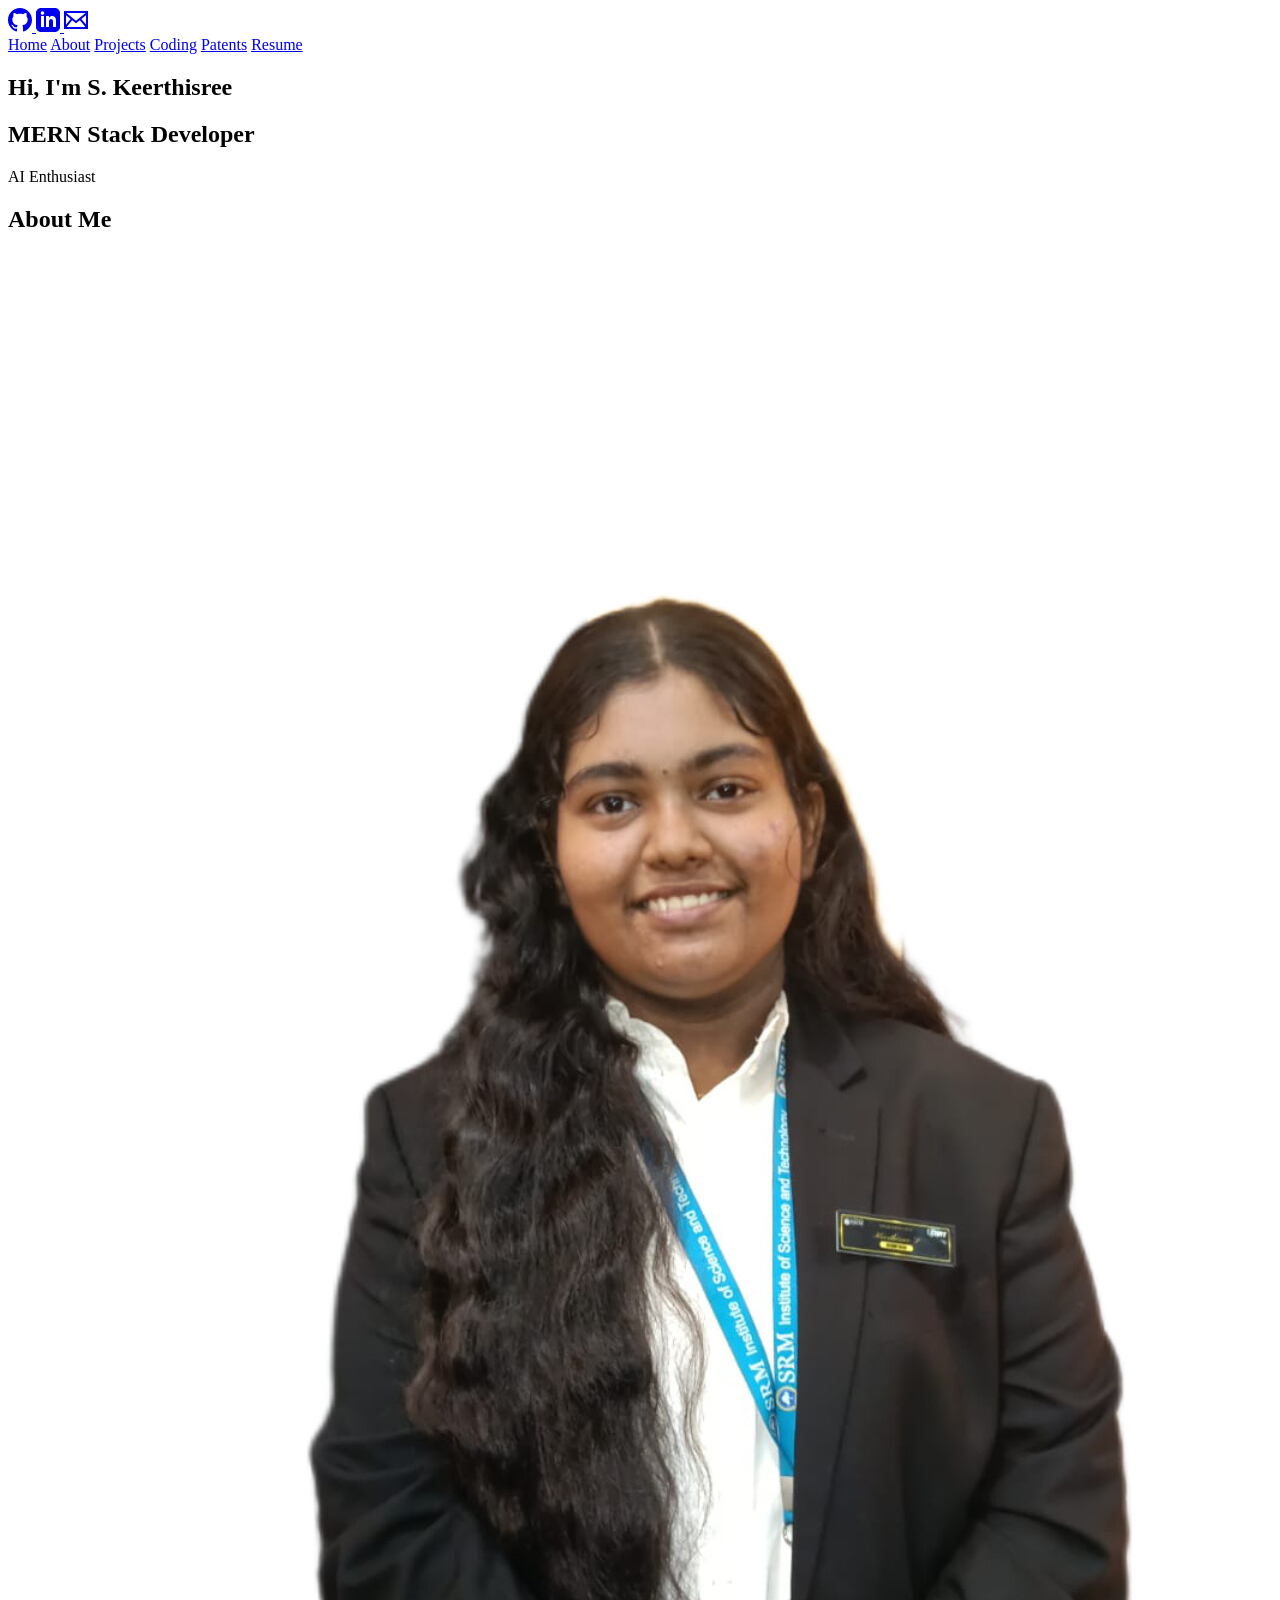
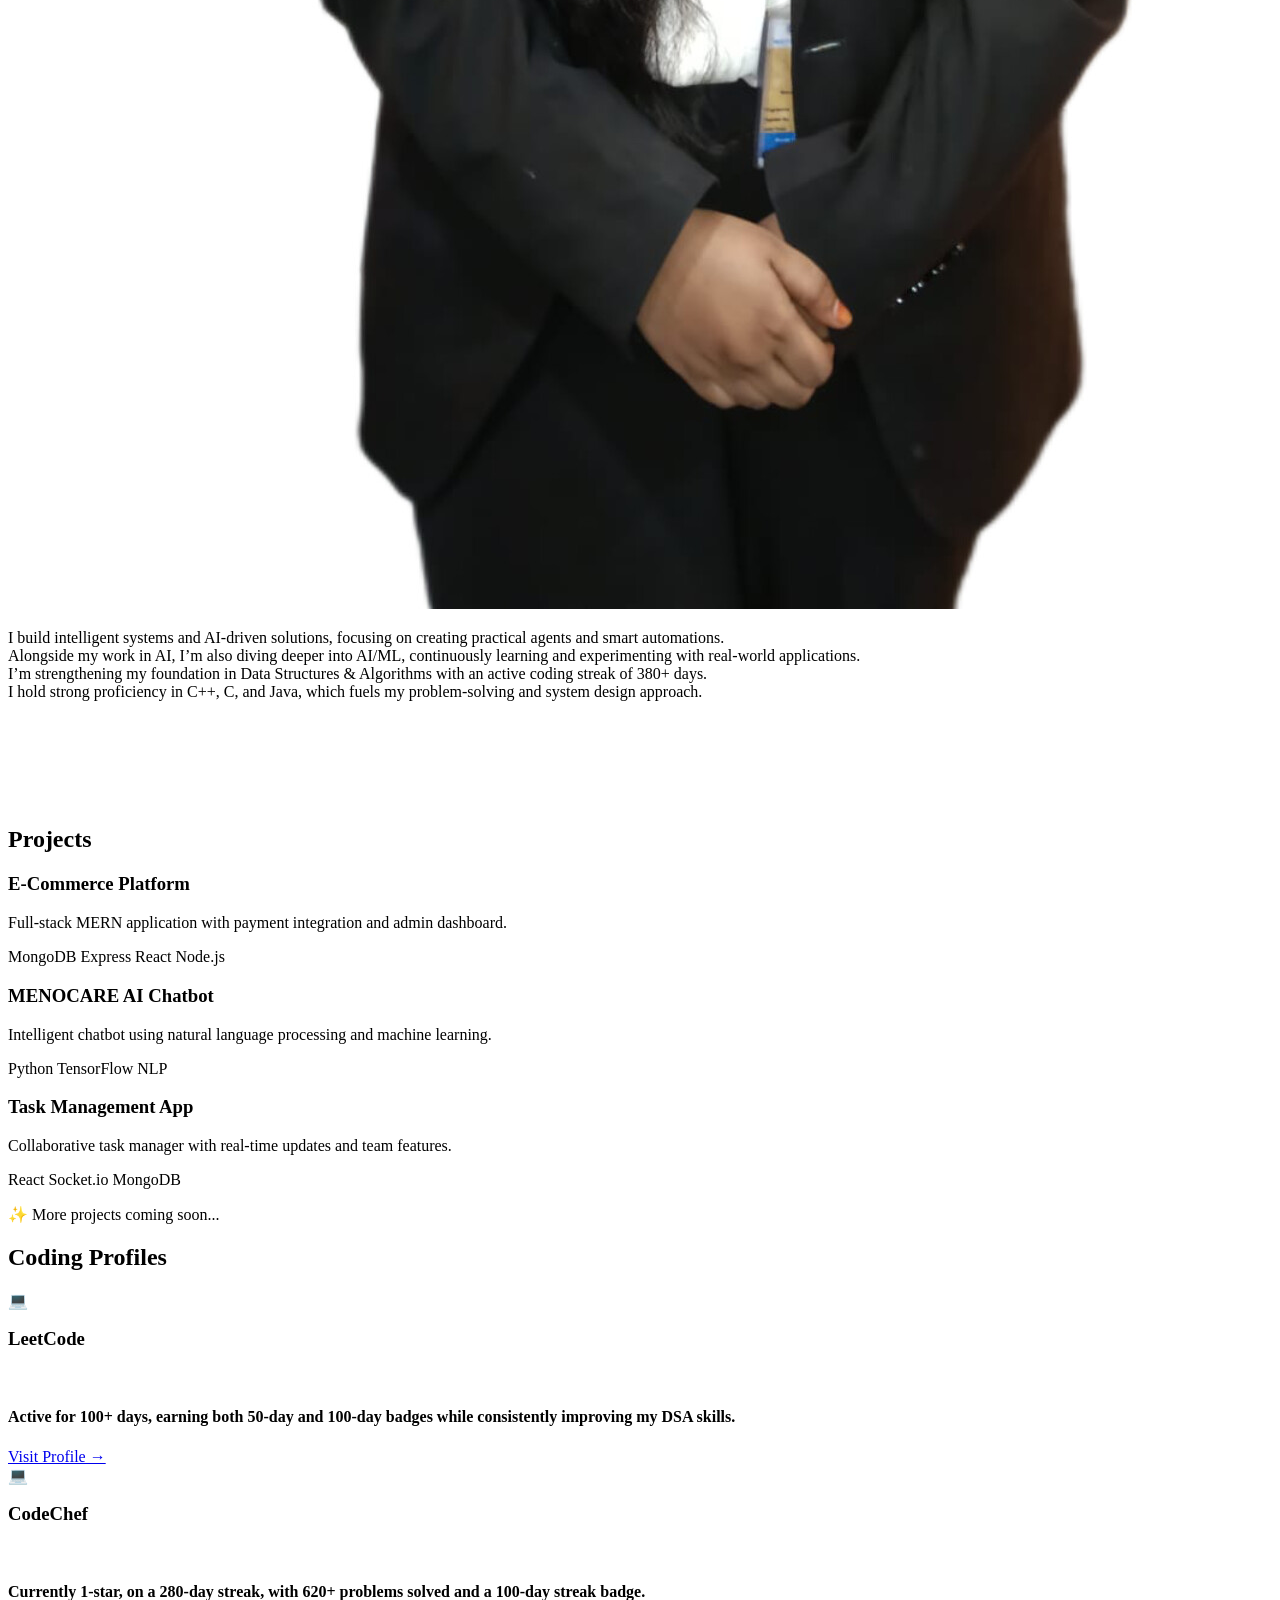
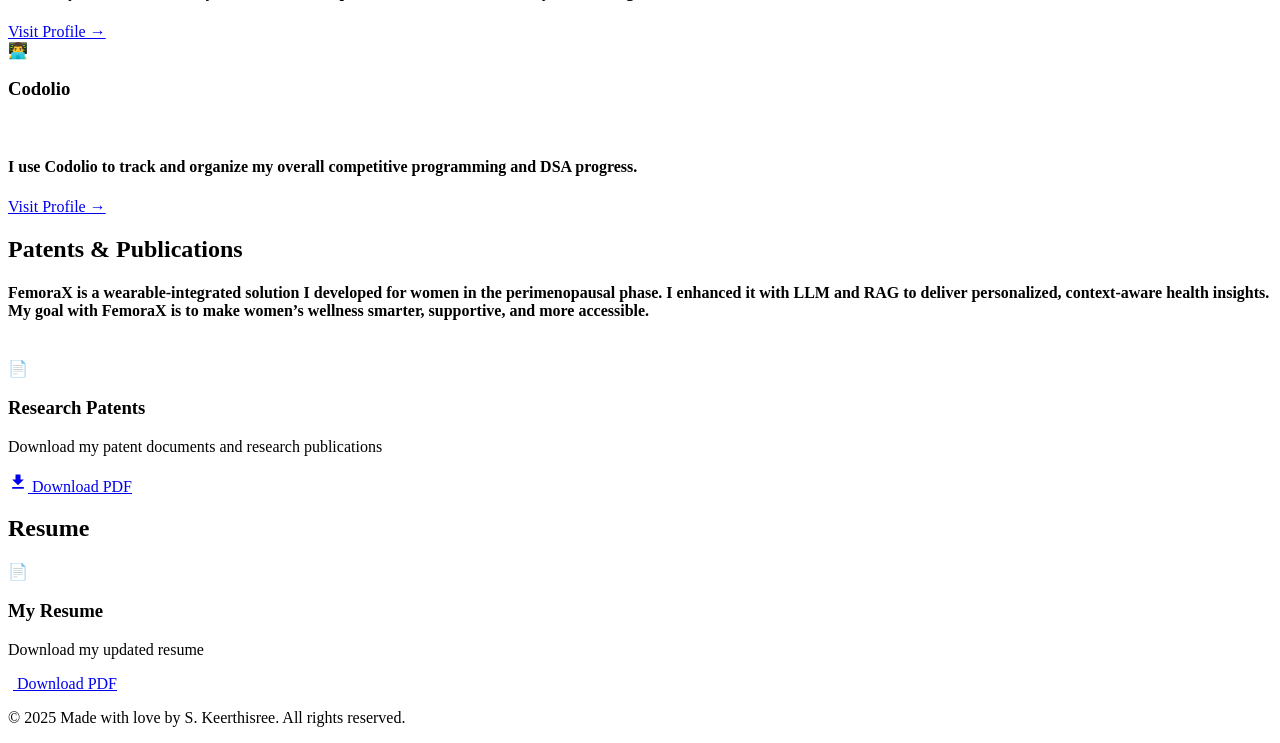
==== portfolio.html @ 500d9397 "Add files via upload" ====
<!DOCTYPE html>
<html lang="en">
<head>
    <meta charset="UTF-8">
    <meta name="viewport" content="width=device-width, initial-scale=1.0">
    <title>S. Keerthisree - Portfolio</title>
    <link rel="stylesheet" href="portfolio.css">
</head>
<body>
    <!-- Left Sidebar -->
    <aside class="sidebar">
        <div class="sidebar-content">
            <div class="social-links">
                <a href="https://github.com/K-dev01" target="_blank" class="social-icon" title="GitHub">
                    <svg width="24" height="24" viewBox="0 0 24 24" fill="currentColor">
                        <path d="M12 0c-6.626 0-12 5.373-12 12 0 5.302 3.438 9.8 8.207 11.387.599.111.793-.261.793-.577v-2.234c-3.338.726-4.033-1.416-4.033-1.416-.546-1.387-1.333-1.756-1.333-1.756-1.089-.745.083-.729.083-.729 1.205.084 1.839 1.237 1.839 1.237 1.07 1.834 2.807 1.304 3.492.997.107-.775.418-1.305.762-1.604-2.665-.305-5.467-1.334-5.467-5.931 0-1.311.469-2.381 1.236-3.221-.124-.303-.535-1.524.117-3.176 0 0 1.008-.322 3.301 1.23.957-.266 1.983-.399 3.003-.404 1.02.005 2.047.138 3.006.404 2.291-1.552 3.297-1.23 3.297-1.23.653 1.653.242 2.874.118 3.176.77.84 1.235 1.911 1.235 3.221 0 4.609-2.807 5.624-5.479 5.921.43.372.823 1.102.823 2.222v3.293c0 .319.192.694.801.576 4.765-1.589 8.199-6.086 8.199-11.386 0-6.627-5.373-12-12-12z"/>
                    </svg>
                </a>
                
                <a href="https://www.linkedin.com/in/s-a-keerthi-sree-30981132a?utm_source=share&utm_campaign=share_via&utm_content=profile&utm_medium=android_app" target="_blank" class="social-icon" title="LinkedIn">
                    <svg width="24" height="24" viewBox="0 0 24 24" fill="currentColor">
                        <path d="M19 0h-14c-2.761 0-5 2.239-5 5v14c0 2.761 2.239 5 5 5h14c2.762 0 5-2.239 5-5v-14c0-2.761-2.238-5-5-5zm-11 19h-3v-11h3v11zm-1.5-12.268c-.966 0-1.75-.79-1.75-1.764s.784-1.764 1.75-1.764 1.75.79 1.75 1.764-.783 1.764-1.75 1.764zm13.5 12.268h-3v-5.604c0-3.368-4-3.113-4 0v5.604h-3v-11h3v1.765c1.396-2.586 7-2.777 7 2.476v6.759z"/>
                    </svg>
                </a>
                
                <a href="/cdn-cgi/l/email-protection#acd5c3d9de82c9c1cdc5c0ecc9d4cdc1dcc0c982cfc3c1" class="social-icon" title="Email">
                    <svg width="24" height="24" viewBox="0 0 24 24" fill="currentColor">
                        <path d="M0 3v18h24v-18h-24zm6.623 7.929l-4.623 5.712v-9.458l4.623 3.746zm-4.141-5.929h19.035l-9.517 7.713-9.518-7.713zm5.694 7.188l3.824 3.099 3.83-3.104 5.612 6.817h-18.779l5.513-6.812zm9.208-1.264l4.616-3.741v9.348l-4.616-5.607z"/>
                    </svg>
                </a>
            </div>
            

            
            <nav class="nav-menu">
                <a href="#home" class="nav-link">Home</a>
                <a href="#about" class="nav-link">About</a>
                <a href="#projects" class="nav-link">Projects</a>
                <a href="#coding" class="nav-link">Coding</a>
                <a href="#patents" class="nav-link">Patents</a>
                <a href="#resume" class="nav-link">Resume</a>
            </nav>
        </div>
    </aside>

    <!-- Main Content -->
    <main class="main-content">
        <!-- Home Section -->
        <section id="home" class="section home-section">
            <div class="home-content">
                <h1 class="main-heading">Hi, I'm <span class="highlight">S. Keerthisree</span></h1>
                <h2 class="sub-heading">MERN Stack Developer</h2>
                <p class="animated-text">AI Enthusiast</p>
            </div>
        </section>

        
        <!-- About Section -->
        <section id="about" class="section about-section">
            <h2 class="section-title">About Me</h2><br><br>

             <div class="section-content about-grid">
                 <div class="about-photo">
                     <img src="profile.jpeg" alt="S. Keerthisree — Profile photo">
                 </div>
                 <div class="about-text">
                     <p>
                         I build intelligent systems and AI-driven solutions, focusing on creating practical agents and smart automations.<br>
                         Alongside my work in AI, I’m also diving deeper into AI/ML, continuously learning and experimenting with real-world applications.<br>
                         I’m strengthening my foundation in Data Structures & Algorithms with an active coding streak of 380+ days.<br>
                         I hold strong proficiency in C++, C, and Java, which fuels my problem-solving and system design approach.
                     </p>
                 </div>
             </div><br>

        <!-- Projects Section --><br><br>
        <br><br><section id="projects" class="section projects-section">
            <h2 class="section-title">Projects</h2>
            <div class="section-content">
                <div class="projects-grid">
                    <div class="project-card">
                        <h3 class="project-title">E-Commerce Platform</h3>
                        <p class="project-description">Full-stack MERN application with payment integration and admin dashboard.</p>
                        <div class="project-tags">
                            <span class="tag">MongoDB</span>
                            <span class="tag">Express</span>
                            <span class="tag">React</span>
                            <span class="tag">Node.js</span>
                        </div>
                    </div>
                    
                    <div class="project-card">
                        <h3 class="project-title">MENOCARE AI Chatbot</h3>
                        <p class="project-description">Intelligent chatbot using natural language processing and machine learning.</p>
                        <div class="project-tags">
                            <span class="tag">Python</span>
                            <span class="tag">TensorFlow</span>
                            <span class="tag">NLP</span>
                        </div>
                    </div>
                    
                    <div class="project-card">
                        <h3 class="project-title">Task Management App</h3>
                        <p class="project-description">Collaborative task manager with real-time updates and team features.</p>
                        <div class="project-tags">
                            <span class="tag">React</span>
                            <span class="tag">Socket.io</span>
                            <span class="tag">MongoDB</span>
                        </div>
                    </div>
                </div>
                <p class="coming-soon">✨ More projects coming soon...</p>
            </div>
        </section>

        <!-- Coding Profiles Section -->
        <section id="coding" class="section coding-section">
            <h2 class="section-title">Coding Profiles</h2>
            <div class="section-content">
                <div class="coding-grid">
                    <div class="coding-card">
                        <div class="card-front">
                            <div class="platform-icon">💻</div>
                            <h3 class="platform-name">LeetCode</h3>
                            <br><h4>Active for 100+ days, earning both 50-day and 100-day badges while consistently improving my DSA skills.</h4>
                        </div>
                        <div class="card-back">
                            <a href="https://leetcode.com/u/K_0001/" target="_blank" class="profile-link">
                                Visit Profile →
                            </a>
                        </div>
                    </div>
                    
                    <div class="coding-card">
                        <div class="card-front">
                            <div class="platform-icon">💻</div>
                            <h3 class="platform-name">CodeChef</h3>
                            <br><h4>Currently 1-star, on a 280-day streak, with 620+ problems solved and a 100-day streak badge.</h4>
                        </div>
                        <div class="card-back">
                            <a href="https://www.codechef.com/users/keerthisrees" target="_blank" class="profile-link">
                                Visit Profile →
                            </a>
                        </div>
                    </div>
                    
                    <div class="coding-card">
                        <div class="card-front">
                            <div class="platform-icon">👨‍💻</div>
                            <h3 class="platform-name">Codolio</h3>
                            <br><h4>I use Codolio to track and organize my overall competitive programming and DSA progress.</h4>
                        </div>
                        <div class="card-back">
                            <a href="https://codolio.com/profile/keerthi_sri" target="_blank" class="profile-link">
                                Visit Profile →
                            </a>
                        </div>
                    </div>
                </div>
            </div>
        </section>

        <!-- Patents Section -->
        <section id="patents" class="section patents-section">
            <h2 class="section-title">Patents & Publications</h2>
            <h4>FemoraX is a wearable-integrated solution I developed for women in the perimenopausal phase.
I enhanced it with LLM and RAG to deliver personalized, context-aware health insights.
My goal with FemoraX is to make women’s wellness smarter, supportive, and more accessible.</h4><br>
            <div class="section-content">
                <div class="patents-container">
                    <div class="patent-card">
                        <div class="patent-icon">📄</div>
                        <h3>Research Patents</h3>
                        <p>Download my patent documents and research publications</p>
                        <a href="Mythili_FemoraX_PatentPublication (1).pdf" download class="download-btn">
                            <svg width="20" height="20" viewBox="0 0 24 24" fill="currentColor">
                                <path d="M19 9h-4V3H9v6H5l7 7 7-7zM5 18v2h14v-2H5z"/>
                            </svg>
                            Download PDF
                        </a>
                    
            </div>
        </section>

        <!-- Certificates Section -->
        <section id="resume" class="section resume-section">
            <h2 class="section-title">Resume</h2>
            <div class="section-content">
                <div class="resume-container">
                    <div class="resume-card">
                        <div class="resume-icon">📄</div>
                        <h3>My Resume</h3>
                        <p>Download my updated resume</p>
                        <a href="Keerthisree S -Resume (4).pdf"download-btn">
                            <svg width="5" height="5" viewBox="0 0 6 6" fill="white">
                                <path d="M19 9h-4V3H9v6H5l7 7 7-7zM5 18v2h14v-2H5z"/>
                            </svg>
                            Download PDF
                        </a>
                    </div>
                    
                </div>
            </div>
        </section>

        <!-- Footer -->
        <footer class="footer">
            <p>&copy; 2025 Made with love by S. Keerthisree. All rights reserved.</p>
        </footer>
    </main>

    <script data-cfasync="false" src="/cdn-cgi/scripts/5c5dd728/cloudflare-static/email-decode.min.js"></script><script src="script.js"></script>
</body>
</html>
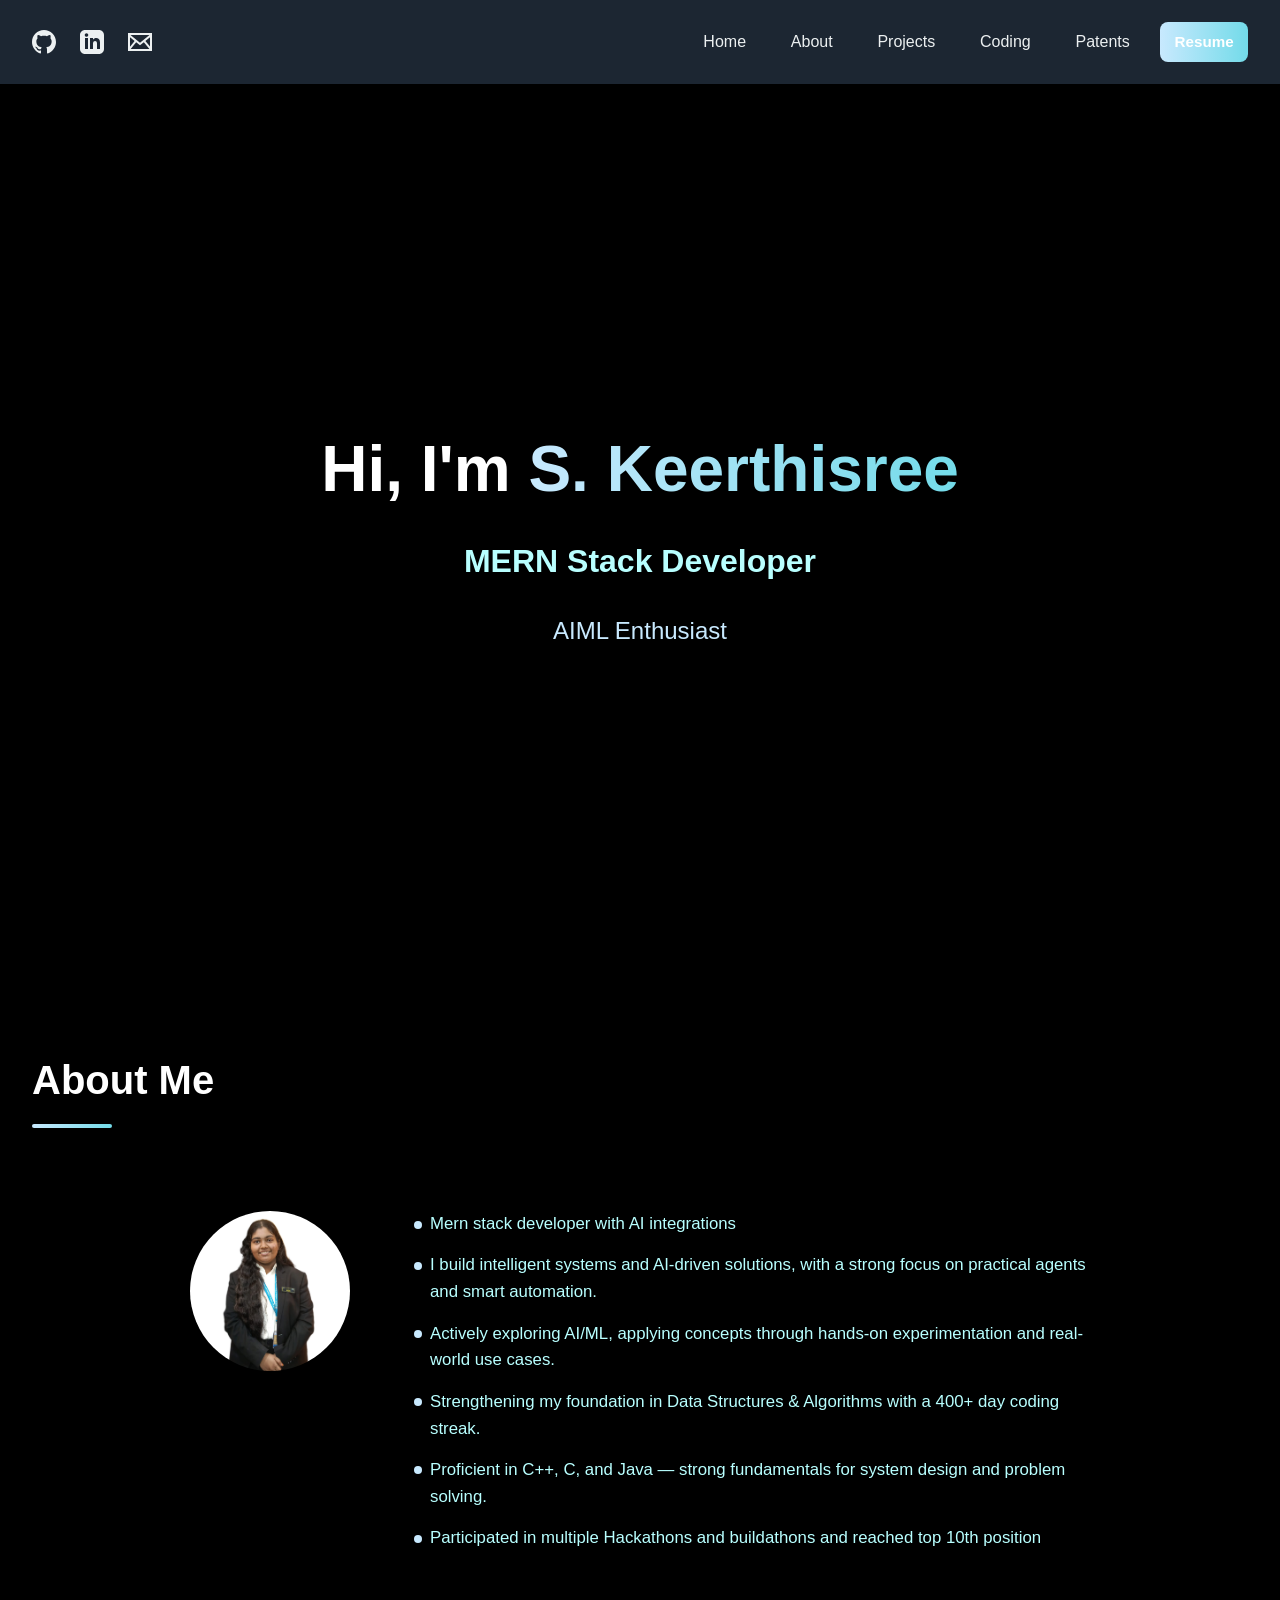
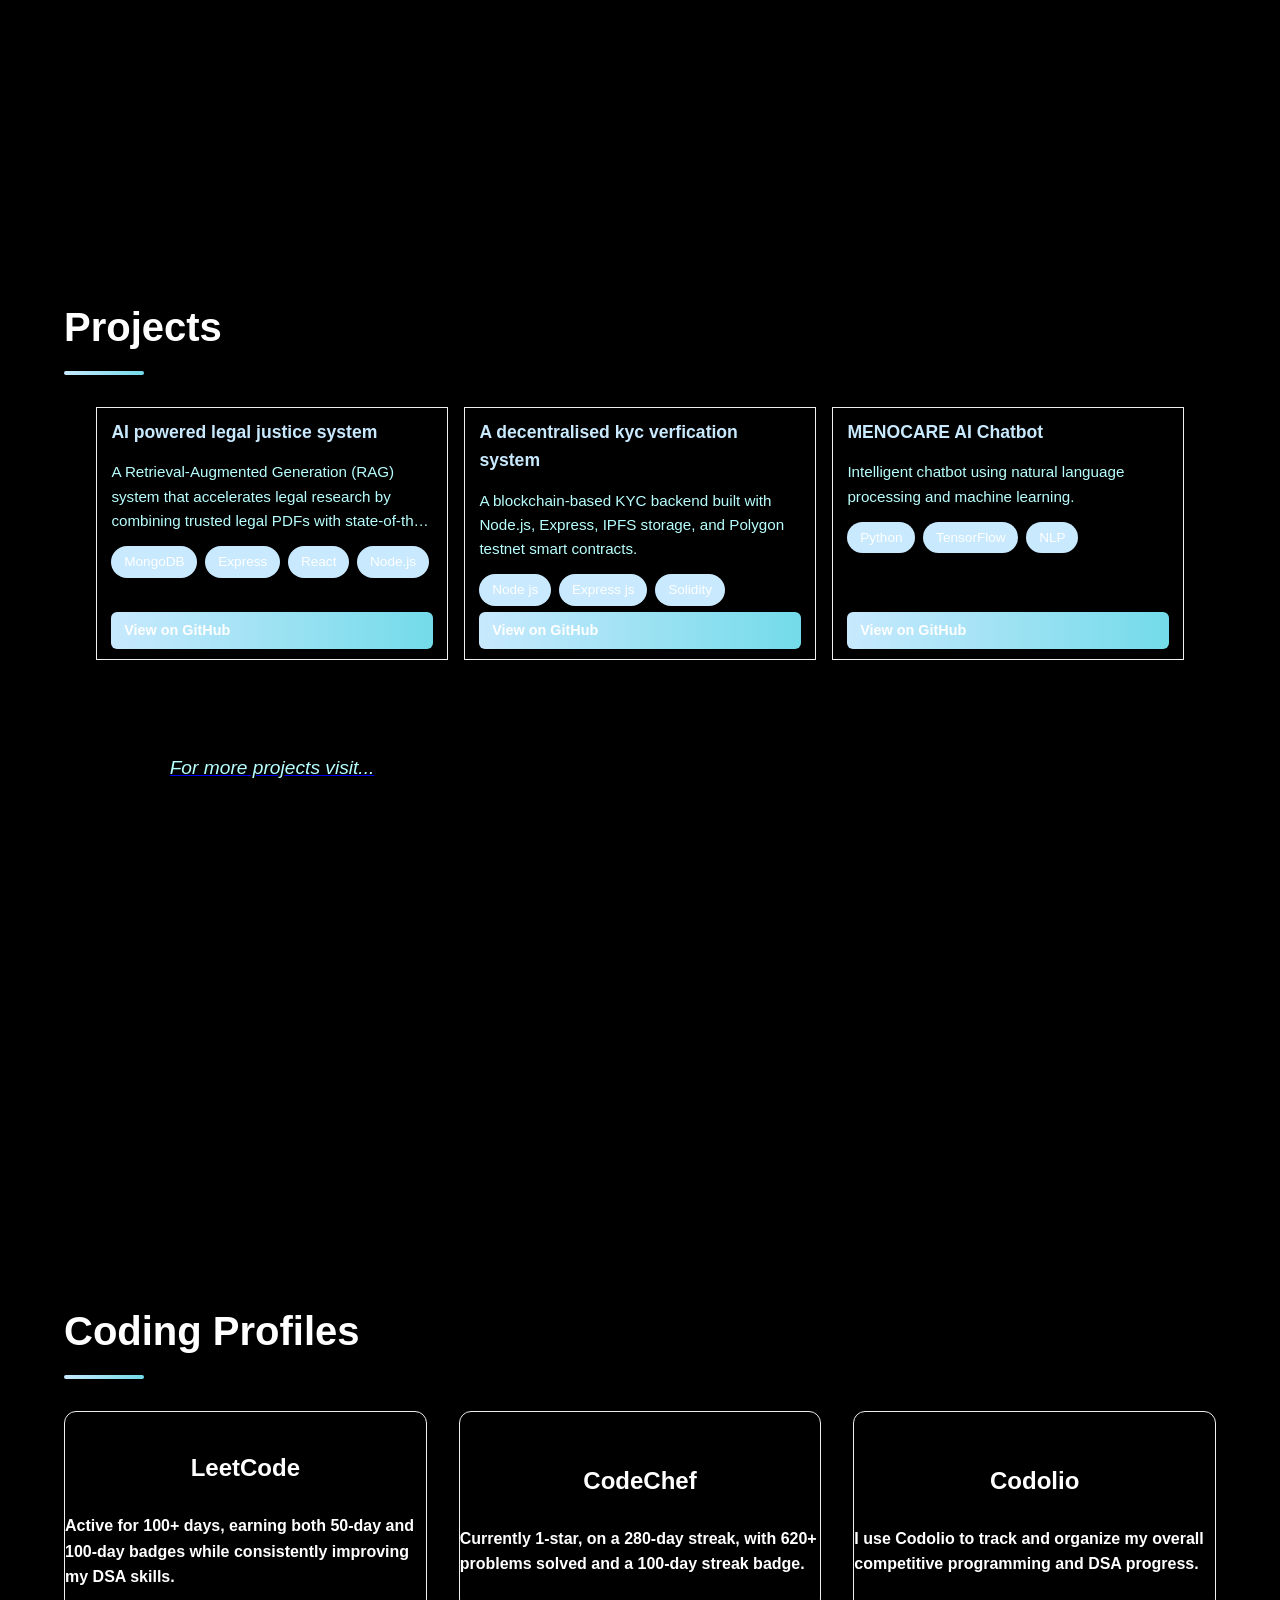
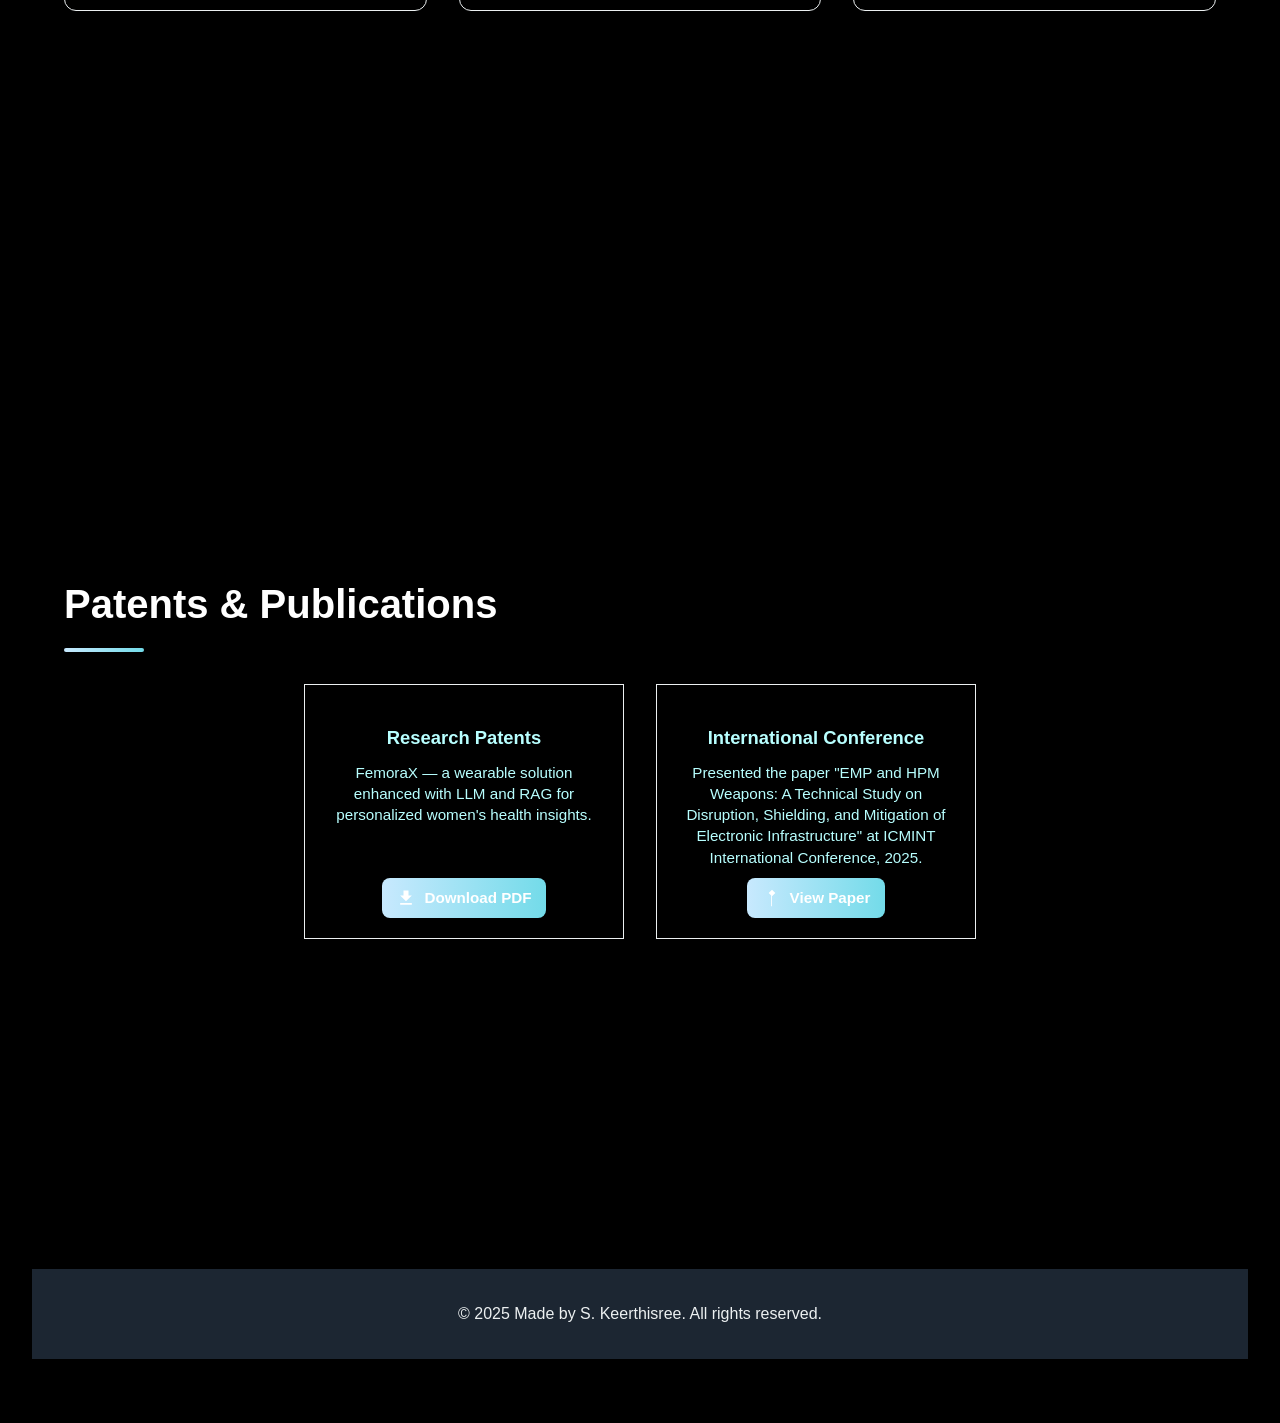
==== commit 5f7de9d6: "Redesigned the layouts" ====
--- a/portfolio.html
+++ b/portfolio.html
@@ -3,7 +3,7 @@
 <head>
     <meta charset="UTF-8">
     <meta name="viewport" content="width=device-width, initial-scale=1.0">
-    <title>S. Keerthisree - Portfolio</title>
+    <title>S.Keerthisree - Portfolio</title>
     <link rel="stylesheet" href="portfolio.css">
 </head>
 <body>
@@ -23,14 +23,12 @@
                     </svg>
                 </a>
                 
-                <a href="/cdn-cgi/l/email-protection#acd5c3d9de82c9c1cdc5c0ecc9d4cdc1dcc0c982cfc3c1" class="social-icon" title="Email">
+                <a href="mailto:srikeerthi0001@gmail.com" class="social-icon" title="Email">
                     <svg width="24" height="24" viewBox="0 0 24 24" fill="currentColor">
                         <path d="M0 3v18h24v-18h-24zm6.623 7.929l-4.623 5.712v-9.458l4.623 3.746zm-4.141-5.929h19.035l-9.517 7.713-9.518-7.713zm5.694 7.188l3.824 3.099 3.83-3.104 5.612 6.817h-18.779l5.513-6.812zm9.208-1.264l4.616-3.741v9.348l-4.616-5.607z"/>
                     </svg>
                 </a>
             </div>
-            
-
             
             <nav class="nav-menu">
                 <a href="#home" class="nav-link">Home</a>
@@ -38,7 +36,10 @@
                 <a href="#projects" class="nav-link">Projects</a>
                 <a href="#coding" class="nav-link">Coding</a>
                 <a href="#patents" class="nav-link">Patents</a>
-                <a href="#resume" class="nav-link">Resume</a>
+               
+                <a href="Keerthisree_S (3).pdf" download class="download-btn">
+    Resume
+</a>
             </nav>
         </div>
     </aside>
@@ -50,11 +51,10 @@
             <div class="home-content">
                 <h1 class="main-heading">Hi, I'm <span class="highlight">S. Keerthisree</span></h1>
                 <h2 class="sub-heading">MERN Stack Developer</h2>
-                <p class="animated-text">AI Enthusiast</p>
-            </div>
-        </section>
-
-        
+                <p class="animated-text">AIML Enthusiast</p>
+            </div>
+        </section>
+
         <!-- About Section -->
         <section id="about" class="section about-section">
             <h2 class="section-title">About Me</h2><br><br>
@@ -64,31 +64,47 @@
                      <img src="profile.jpeg" alt="S. Keerthisree — Profile photo">
                  </div>
                  <div class="about-text">
-                     <p>
-                         I build intelligent systems and AI-driven solutions, focusing on creating practical agents and smart automations.<br>
-                         Alongside my work in AI, I’m also diving deeper into AI/ML, continuously learning and experimenting with real-world applications.<br>
-                         I’m strengthening my foundation in Data Structures & Algorithms with an active coding streak of 380+ days.<br>
-                         I hold strong proficiency in C++, C, and Java, which fuels my problem-solving and system design approach.
-                     </p>
+                     <ul class="about-list">
+                         <li class="about-item">Mern stack developer with AI integrations</li>
+                         <li class="about-item">I build intelligent systems and AI-driven solutions, with a strong focus on practical agents and smart automation.</li>
+                         <li class="about-item">Actively exploring AI/ML, applying concepts through hands-on experimentation and real-world use cases.</li>
+                         <li class="about-item">Strengthening my foundation in Data Structures & Algorithms with a 400+ day coding streak.</li>
+                         <li class="about-item">Proficient in C++, C, and Java — strong fundamentals for system design and problem solving.</li>
+                          <li class="about-item">Participated in multiple Hackathons and buildathons and reached top 10th position</li>
+                     
+                     </ul>
                  </div>
              </div><br>
 
-        <!-- Projects Section --><br><br>
+        <!-- Projects Section --><br><br><br>
         <br><br><section id="projects" class="section projects-section">
             <h2 class="section-title">Projects</h2>
             <div class="section-content">
                 <div class="projects-grid">
                     <div class="project-card">
-                        <h3 class="project-title">E-Commerce Platform</h3>
-                        <p class="project-description">Full-stack MERN application with payment integration and admin dashboard.</p>
+                        <h3 class="project-title">AI powered legal justice system</h3>
+                        <p class="project-description">A Retrieval-Augmented Generation (RAG) system that accelerates legal research by combining trusted legal PDFs with state-of-the-art language models. Delivers comprehensive, source-backed answers in seconds with confidence scores and caching</p>
                         <div class="project-tags">
                             <span class="tag">MongoDB</span>
                             <span class="tag">Express</span>
                             <span class="tag">React</span>
                             <span class="tag">Node.js</span>
                         </div>
-                    </div>
-                    
+                        <a href="https://github.com/Sanjaykrishnaob/AI-Powered-Justice-System" target="_blank" class="repo-btn">View on GitHub</a>
+                    </div>
+                    
+                
+                    <div class="project-card">
+                        <h3 class="project-title">A decentralised kyc verfication system</h3>
+                        <p class="project-description">A blockchain-based KYC backend built with Node.js, Express, IPFS storage, and Polygon testnet smart contracts.</p>
+                        <div class="project-tags">
+                            <span class="tag">Node js</span>
+                            <span class="tag">Express js</span>
+                            <span class="tag">Solidity</span>
+                        </div>
+                        <a href="https://github.com/K-dev01/A-decentralized-kyc-verification-system" target="_blank" class="repo-btn">View on GitHub</a>
+                    </div>
+
                     <div class="project-card">
                         <h3 class="project-title">MENOCARE AI Chatbot</h3>
                         <p class="project-description">Intelligent chatbot using natural language processing and machine learning.</p>
@@ -97,9 +113,11 @@
                             <span class="tag">TensorFlow</span>
                             <span class="tag">NLP</span>
                         </div>
-                    </div>
-                    
-                    <div class="project-card">
+                        <a href="#" target="_blank" class="repo-btn">View on GitHub</a>
+                    </div> 
+
+                    
+                    <!--<div class="project-card">
                         <h3 class="project-title">Task Management App</h3>
                         <p class="project-description">Collaborative task manager with real-time updates and team features.</p>
                         <div class="project-tags">
@@ -107,9 +125,32 @@
                             <span class="tag">Socket.io</span>
                             <span class="tag">MongoDB</span>
                         </div>
-                    </div>
-                </div>
-                <p class="coming-soon">✨ More projects coming soon...</p>
+                        <a href="#" target="_blank" class="repo-btn">View on GitHub</a>
+                    </div>
+
+                    <div class="project-card">
+                        <h3 class="project-title">Note Sharing Platform</h3>
+                        <p class="project-description">Simple collaborative notes app with sharing and version history.</p>
+                        <div class="project-tags">
+                            <span class="tag">React</span>
+                            <span class="tag">Firebase</span>
+                        </div>
+                        <a href="#" target="_blank" class="repo-btn">View on GitHub</a>
+                    </div>
+
+                    <div class="project-card">
+                        <h3 class="project-title">Portfolio Builder</h3>
+                        <p class="project-description">A customizable portfolio generator built with React and Markdown support.</p>
+                        <div class="project-tags">
+                            <span class="tag">React</span>
+                            <span class="tag">MDX</span>
+                        </div>
+                        <a href="#" target="_blank" class="repo-btn">View on GitHub</a>
+                    </div>
+                </div> -->
+                <a href="#">
+                <br><br><br><p class="coming-soon">For more projects visit...</p>
+                </a>
             </div>
         </section>
 
@@ -120,7 +161,7 @@
                 <div class="coding-grid">
                     <div class="coding-card">
                         <div class="card-front">
-                            <div class="platform-icon">💻</div>
+                            <div class="platform-icon"></div>
                             <h3 class="platform-name">LeetCode</h3>
                             <br><h4>Active for 100+ days, earning both 50-day and 100-day badges while consistently improving my DSA skills.</h4>
                         </div>
@@ -133,7 +174,7 @@
                     
                     <div class="coding-card">
                         <div class="card-front">
-                            <div class="platform-icon">💻</div>
+                            <div class="platform-icon"></div>
                             <h3 class="platform-name">CodeChef</h3>
                             <br><h4>Currently 1-star, on a 280-day streak, with 620+ problems solved and a 100-day streak badge.</h4>
                         </div>
@@ -146,7 +187,7 @@
                     
                     <div class="coding-card">
                         <div class="card-front">
-                            <div class="platform-icon">👨‍💻</div>
+                            <div class="platform-icon"></div>
                             <h3 class="platform-name">Codolio</h3>
                             <br><h4>I use Codolio to track and organize my overall competitive programming and DSA progress.</h4>
                         </div>
@@ -163,52 +204,44 @@
         <!-- Patents Section -->
         <section id="patents" class="section patents-section">
             <h2 class="section-title">Patents & Publications</h2>
-            <h4>FemoraX is a wearable-integrated solution I developed for women in the perimenopausal phase.
-I enhanced it with LLM and RAG to deliver personalized, context-aware health insights.
-My goal with FemoraX is to make women’s wellness smarter, supportive, and more accessible.</h4><br>
+    
             <div class="section-content">
                 <div class="patents-container">
                     <div class="patent-card">
-                        <div class="patent-icon">📄</div>
+                        <div class="patent-icon"></div>
                         <h3>Research Patents</h3>
-                        <p>Download my patent documents and research publications</p>
+                        <p class="card-desc">FemoraX — a wearable solution enhanced with LLM and RAG for personalized women's health insights.</p>
                         <a href="Mythili_FemoraX_PatentPublication (1).pdf" download class="download-btn">
                             <svg width="20" height="20" viewBox="0 0 24 24" fill="currentColor">
                                 <path d="M19 9h-4V3H9v6H5l7 7 7-7zM5 18v2h14v-2H5z"/>
                             </svg>
                             Download PDF
                         </a>
-                    
-            </div>
-        </section>
-
-        <!-- Certificates Section -->
-        <section id="resume" class="section resume-section">
-            <h2 class="section-title">Resume</h2>
-            <div class="section-content">
-                <div class="resume-container">
-                    <div class="resume-card">
-                        <div class="resume-icon">📄</div>
-                        <h3>My Resume</h3>
-                        <p>Download my updated resume</p>
-                        <a href="Keerthisree S -Resume (4).pdf"download-btn">
-                            <svg width="5" height="5" viewBox="0 0 6 6" fill="white">
-                                <path d="M19 9h-4V3H9v6H5l7 7 7-7zM5 18v2h14v-2H5z"/>
+                    </div>
+
+                    <div class="patent-card conference-card">
+                        <div class="patent-icon"></div>
+                        <h3>International Conference</h3>
+                        <p class="card-desc">Presented the paper "EMP and HPM Weapons: A Technical Study on Disruption, Shielding, and Mitigation of Electronic Infrastructure" at ICMINT International Conference, 2025.</p>
+                        <a href="Directed Energy Weapons Research - Copy copy (1).docx" target="_blank" class="download-btn">
+                            <svg width="20" height="20" viewBox="0 0 24 24" fill="currentColor">
+                                <path d="M12 2l4 4-4 4-4-4 4-4zm0 7v13h-1v-13h1z"/>
                             </svg>
-                            Download PDF
+                            View Paper 
                         </a>
                     </div>
-                    
                 </div>
             </div>
         </section>
 
+
+    
         <!-- Footer -->
         <footer class="footer">
-            <p>&copy; 2025 Made with love by S. Keerthisree. All rights reserved.</p>
+            <p>&copy; 2025 Made by S. Keerthisree. All rights reserved.</p>
         </footer>
     </main>
 
-    <script data-cfasync="false" src="/cdn-cgi/scripts/5c5dd728/cloudflare-static/email-decode.min.js"></script><script src="script.js"></script>
+    <script data-cfasync="false" src="/cdn-cgi/scripts/5c5dd728/cloudflare-static/email-decode.min.js"></script><script src="portfolio.js"></script>
 </body>
 </html>
--- a/portfolio.css
+++ b/portfolio.css
@@ -0,0 +1,734 @@
+:root {
+    --bg-primary: rgb(0, 0, 0);
+    --bg-secondary: #0000003a;
+    --bg-card:#1a181800;
+    --text-primary: #ffffff;
+    --text-secondary: #b8ffff;
+    --accent-primary: #c8e9fe;
+    --accent-secondary: #73dbe9;
+    --border-color: #ecf0f1;
+    --shadow-light: rgba(0, 0, 0, 0.1);
+    --shadow-medium: rgba(0, 0, 0, 0.15);
+    --sidebar-bg: #1c2632;
+    --sidebar-text: #ecf0f1;
+    --sidebar-hover: #37485a;
+    --transition: all 0.3s ease;
+}
+
+.dark-mode {
+    --bg-primary: #1a1a2e;
+    --bg-secondary: #16213e;
+    --bg-card: #0f3460;
+    --text-primary: #eaeaea;
+    --text-secondary: #b0b0b0;
+    --accent-primary: #00d4ff;
+    --accent-secondary: #00ff88;
+    --border-color: #2d4059;
+    --shadow-light: rgba(0, 0, 0, 0.3);
+    --shadow-medium: rgba(0, 0, 0, 0.5);
+    --sidebar-bg: #0f1419;
+    --sidebar-text: #eaeaea;
+    --sidebar-hover: #1a1f2e;
+}
+
+/* Reset & Base Styles */
+* {
+    margin: 0;
+    padding: 0;
+    box-sizing: border-box;
+}
+
+body {
+    font-family: 'Segoe UI', Tahoma, Geneva, Verdana, sans-serif;
+    background-color: var(--bg-primary);
+    color: var(--text-primary);
+    line-height: 1.6;
+    transition: var(--transition);
+    overflow-x: hidden;
+}
+
+html {
+    scroll-behavior: smooth;
+}
+
+/* Sidebar Styles (converted to top navigation bar) */
+.sidebar {
+    /* height variable used to offset main content */
+    --nav-height: 84px;
+    position: fixed;
+    left: 0;
+    top: 0;
+    right: 0;
+    height: var(--nav-height);
+    width: 100%;
+    background: var(--sidebar-bg);
+    padding: 1rem 2rem;
+    display: flex;
+    flex-direction: row;
+    align-items: center;
+    justify-content: space-between;
+    box-shadow: 0 2px 10px var(--shadow-light);
+    z-index: 1000;
+    transition: var(--transition);
+}
+
+.sidebar-content {
+    display: flex;
+    flex-direction: row;
+    align-items: center;
+    gap: 1.5rem;
+    width: 100%;
+    justify-content: space-between;
+}
+
+.social-links {
+    display: flex;
+    gap: 1.5rem;
+    justify-content: center;
+}
+
+.social-icon {
+    color: var(--sidebar-text);
+    transition: var(--transition);
+    display: flex;
+    align-items: center;
+    justify-content: center;
+}
+
+.social-icon:hover {
+    color: var(--accent-primary);
+    transform: translateY(-3px);
+}
+
+.nav-menu {
+    display: flex;
+    flex-direction: row;
+    gap: 1rem;
+    align-items: center;
+    width: auto;
+    margin-top: 0;
+}
+
+.nav-link {
+    color: var(--sidebar-text);
+    text-decoration: none;
+    padding: 0.5rem 0.9rem;
+    border-radius: 8px;
+    transition: var(--transition);
+    text-align: center;
+    font-weight: 500;
+    display: inline-block;
+}
+
+.nav-link:hover {
+    background: var(--sidebar-hover);
+    color: var(--accent-primary);
+    transform: translateY(-3px);
+}
+
+/* Main Content */
+.main-content {
+    margin-left: 0;
+    padding-top: var(--nav-height, 84px);
+    scroll-padding-top: var(--nav-height, 84px);
+    min-height: 100vh;
+    transition: var(--transition);
+}
+
+.section {
+    min-height: 100vh;
+    padding: 4rem 2rem;
+    display: flex;
+    flex-direction: column;
+    justify-content: center;
+}
+
+.section-title {
+    font-size: 2.5rem;
+    margin-bottom: 2rem;
+    color: var(--text-primary);
+    position: relative;
+    padding-bottom: 1rem;
+}
+
+.section-title::after {
+    content: '';
+    position: absolute;
+    bottom: 0;
+    left: 0;
+    width: 80px;
+    height: 4px;
+    background: linear-gradient(to right, var(--accent-primary), var(--accent-secondary));
+    border-radius: 2px;
+}
+
+.section-content {
+    max-width: 1200px;
+    width: 100%;
+    margin: 0 auto;
+}
+
+/* Home Section */
+.home-section {
+    background: linear-gradient(135deg, var(--bg-primary) 0%, var(--bg-secondary) 100%);
+    align-items: center;
+    justify-content: center;
+}
+
+.home-content {
+    text-align: center;
+}
+
+.main-heading {
+    font-size: 4rem;
+    margin-bottom: 1rem;
+    color: var(--text-primary);
+}
+
+.highlight {
+    background: linear-gradient(to right, var(--accent-primary), var(--accent-secondary));
+    -webkit-background-clip: text;
+    -webkit-text-fill-color: transparent;
+    background-clip: text;
+}
+
+.sub-heading {
+    font-size: 2rem;
+    color: var(--text-secondary);
+    margin-bottom: 1.5rem;
+}
+
+.animated-text {
+    font-size: 1.5rem;
+    color: var(--accent-primary);
+    animation: pulse 2s ease-in-out infinite;
+}
+
+@keyframes pulse {
+    0%, 100% {
+        opacity: 1;
+        transform: scale(1);
+    }
+    50% {
+        opacity: 0.7;
+        transform: scale(1.05);
+    }
+}
+
+/* About Section */
+.about-section {
+    background: var(--bg-secondary);
+}
+
+.about-text {
+    font-size: 1.3rem;
+    line-height: 2;
+    color: var(--text-secondary);
+    max-width: 800px;
+}
+
+/* About section: photo + text layout */
+.about-grid {
+    display: flex;
+    gap: 2rem;
+    align-items: flex-start;
+    max-width: 900px;
+    margin: 0 auto;
+}
+
+.about-photo {
+    width: 160px;
+    height: 160px;
+    flex: 0 0 160px;
+    overflow: hidden;
+    border-radius: 50%; /* circular */
+    box-shadow: 0 6px 22px rgba(0, 0, 0, 0.35);
+    background: var(--bg-card);
+    margin-right: 2rem;
+    display: block;
+}
+
+.about-photo img {
+    width: 100%;
+    height: 100%;
+    object-fit: cover; /* better crop for circular image */
+    display: block;
+}
+
+.about-text {
+    flex: 1;
+}
+
+.about-list {
+    list-style: none;
+    padding: 0;
+    margin: 0;
+    display: flex;
+    flex-direction: column;
+    gap: 0.9rem;
+}
+
+.about-item {
+    opacity: 0;
+    transform: translateY(10px);
+    color: var(--text-secondary);
+    font-size: 1.05rem;
+    line-height: 1.6;
+    padding-left: 1rem;
+    position: relative;
+}
+
+.about-item::before {
+    content: '';
+    width: 8px;
+    height: 8px;
+    border-radius: 50%;
+    background: var(--accent-primary);
+    position: absolute;
+    left: 0;
+    top: 0.6rem;
+}
+
+/* reveal animation triggered by JS (adds .in-view to .about-list) */
+.about-list.in-view .about-item {
+    animation: fadeUp 0.6s ease forwards;
+}
+
+.about-list.in-view .about-item:nth-child(1) { animation-delay: 0.05s; }
+.about-list.in-view .about-item:nth-child(2) { animation-delay: 0.18s; }
+.about-list.in-view .about-item:nth-child(3) { animation-delay: 0.32s; }
+.about-list.in-view .about-item:nth-child(4) { animation-delay: 0.46s; }
+.about-list.in-view .about-item:nth-child(5) { animation-delay: 0.60s; }
+.about-list.in-view .about-item:nth-child(6) { animation-delay: 0.75s; }
+
+@keyframes fadeUp {
+    to {
+        opacity: 1;
+        transform: translateY(0);
+    }
+}
+
+@media (prefers-reduced-motion: reduce) {
+    .about-item { transition: none; animation: none; opacity: 1; transform: none; }
+}
+
+@media (max-width: 680px) {
+    .about-grid {
+        flex-direction: column;
+        text-align: center;
+        gap: 1rem;
+    }
+    .about-photo {
+        width: 100px;
+        height: 100px;
+        flex: 0 0 100px;
+        margin-right: 0;
+        margin-bottom: 0.75rem;
+    }
+    .about-item::before { display: none; }
+}
+/* ensure text flows nicely */
+.about-text p {
+    margin: 0;
+    line-height: 1.6;
+}
+
+/* stacked layout on small screens */
+@media (max-width: 680px) {
+    .about-grid {
+        flex-direction: column;
+        text-align: center;
+        gap: 12px;
+    }
+    .about-photo {
+        width: 100px;
+        height: 100px;
+        flex: 0 0 100px;
+    }
+}
+
+
+/* Projects Section */
+.projects-grid {
+    display: grid;
+    grid-template-columns: repeat(3, minmax(200px, 1fr)); /* 3 narrower columns on desktop */
+    gap: 1rem;
+    margin-bottom: 2rem;
+    max-width: calc(100% - 4rem); /* fit page with side padding */
+    margin-left: auto;
+    margin-right: auto;
+    align-items: start;
+    width: 100%;
+}
+
+.project-card {
+    background: var(--bg-card);
+    padding: 0.6rem 0.9rem;
+    border-radius: 0; /* rectangular */
+    box-shadow: 0 4px 6px var(--shadow-light);
+    transition: var(--transition);
+    border: 1px solid var(--border-color);
+    display: flex;
+    flex-direction: column;
+    gap: 0.4rem;
+    min-height: 130px; /* more compact box height */
+    height: 100%;
+    justify-content: space-between;
+    overflow: hidden;
+}
+
+.project-card:hover {
+    transform: translateY(-6px);
+    box-shadow: 0 10px 18px var(--shadow-medium);
+}
+
+/* GitHub repo button */
+.repo-btn {
+    margin-top: auto; /* push to bottom */
+    display: inline-flex;
+    align-items: center;
+    gap: 0.5rem;
+    background: linear-gradient(to right, var(--accent-primary), var(--accent-secondary));
+    color: white;
+    padding: 0.45rem 0.8rem;
+    border-radius: 6px;
+    text-decoration: none;
+    font-weight: 600;
+    font-size: 0.9rem;
+}
+
+.repo-btn:hover {
+    transform: translateY(-3px);
+}
+.project-title {
+    font-size: 1.1rem;
+    margin-bottom: 0.5rem;
+    color: var(--accent-primary);
+}
+
+.project-description {
+    color: var(--text-secondary);
+    margin-bottom: 0.4rem;
+    font-size: 0.95rem;
+    overflow: hidden;
+    display: -webkit-box;
+    -webkit-line-clamp: 3; /* limit to 3 lines */
+    -webkit-box-orient: vertical;
+}
+
+.project-tags {
+    display: flex;
+    flex-wrap: wrap;
+    gap: 0.5rem;
+}
+
+.tag {
+    background: var(--accent-primary);
+    color: white;
+    padding: 0.3rem 0.8rem;
+    border-radius: 20px;
+    font-size: 0.85rem;
+}
+
+.coming-soon {
+    text-align: center;
+    font-size: 1.2rem;
+    color: var(--text-secondary);
+    font-style: italic;
+}
+
+/* Coding Profiles Section */
+.coding-section {
+    background: var(--bg-secondary);
+}
+
+.coding-grid {
+    display: grid;
+    grid-template-columns: repeat(auto-fit, minmax(250px, 1fr));
+    gap: 2rem;
+}
+
+.coding-card {
+    position: relative;
+    height: 200px;
+    perspective: 1000px;
+    cursor: pointer;
+}
+
+.card-front,
+.card-back {
+    position: absolute;
+    width: 100%;
+    height: 100%;
+    backface-visibility: hidden;
+    transition: transform 0.6s ease;
+    border-radius: 12px;
+    display: flex;
+    flex-direction: column;
+    align-items: center;
+    justify-content: center;
+    background: var(--bg-card);
+    box-shadow: 0 4px 6px var(--shadow-light);
+    border: 1px solid var(--border-color);
+}
+
+.card-front {
+    transform: rotateY(0deg);
+}
+
+.card-back {
+    transform: rotateY(180deg);
+    background: linear-gradient(135deg, var(--accent-primary), var(--accent-secondary));
+}
+
+.coding-card:hover .card-front {
+    transform: rotateY(-180deg);
+}
+
+.coding-card:hover .card-back {
+    transform: rotateY(0deg);
+}
+
+.platform-icon {
+    font-size: 3rem;
+    margin-bottom: 1rem;
+}
+
+.platform-name {
+    font-size: 1.5rem;
+    color: var(--text-primary);
+}
+
+.profile-link {
+    color: white;
+    text-decoration: none;
+    font-size: 1.2rem;
+    font-weight: bold;
+    padding: 1rem 2rem;
+    border: 2px solid white;
+    border-radius: 8px;
+    transition: var(--transition);
+}
+
+.profile-link:hover {
+    background: white;
+    color: var(--accent-primary);
+}
+
+/* Patents Section */
+.patents-container {
+    display: flex;
+    flex-direction: row;
+    gap: 2rem;
+    align-items: stretch;
+    justify-content: center;
+    flex-wrap: wrap;
+}
+
+/* Responsive: stack patents/conference cards on smaller screens */
+@media (max-width: 900px) {
+    .patents-container {
+        flex-direction: column;
+        align-items: center;
+    }
+}
+
+.patent-card {
+    background: var(--bg-card);
+    padding: 1.25rem;
+    border-radius: 0; /* rectangular corners */
+    box-shadow: 0 4px 6px var(--shadow-light);
+    text-align: center;
+    flex: 0 1 320px;
+    max-width: 340px;
+    border: 1px solid var(--border-color);
+    display: flex;
+    flex-direction: column;
+    gap: 0.6rem;
+    align-items: center;
+    justify-content: flex-start; /* align content to top */
+    min-height: 220px; /* compact equal height */
+}
+
+.patent-icon {
+    font-size: 2.6rem;
+    margin-bottom: 0.5rem;
+    color: var(--accent-primary);
+}
+
+/* Titles and descriptions use light (not white) text */
+.patent-card h3 {
+    font-size: 1.15rem;
+    margin: 0;
+    color: var(--text-secondary);
+}
+
+.patent-card p,
+.patent-card .card-desc {
+    color: var(--text-secondary);
+    margin: 0;
+    font-size: 0.95rem;
+    line-height: 1.4;
+    text-align: center;
+}
+
+.patent-card .download-btn {
+    margin-top: auto; /* push button toward bottom so both cards align */
+}
+
+.download-btn {
+    display: inline-flex;
+    align-items: center;
+    gap: 0.5rem;
+    background: linear-gradient(to right, var(--accent-primary), var(--accent-secondary));
+    color: white;
+    padding: 0.5rem 0.9rem;
+    border-radius: 8px;
+    text-decoration: none;
+    font-weight: bold;
+    transition: var(--transition);
+    font-size: 0.95rem;
+    text-decoration: none;
+    font-weight: bold;
+    transition: var(--transition);
+}
+
+.download-btn:hover {
+    transform: translateY(-3px);
+    box-shadow: 0 8px 16px var(--shadow-medium);
+}
+
+.patents-note {
+    background: var(--bg-secondary);
+    padding: 1.5rem;
+    border-radius: 8px;
+    border-left: 4px solid var(--accent-primary);
+}
+
+.patents-note p {
+    color: var(--text-secondary);
+    font-style: italic;
+}
+
+/* resume Section */
+.resume-section {
+    background: var(--bg-secondary);
+}
+
+.resume-container {
+    background: var(--bg-card);
+    padding: 1rem;
+    border-radius: 1.5px;
+    text-align: center;
+    border: 2px dashed var(--border-color);
+    background: var(--bg-secondary);
+    padding: 1.5rem;
+    border-radius: 4px;
+    border-left: 4px solid ;
+}
+
+.placeholder-text {
+    font-size: 1.8rem;
+    color: var(--text-primary);
+    margin-bottom: 1rem;
+}
+
+.placeholder-subtext {
+    font-size: 2.1rem;
+    color: var(--text-secondary);
+}
+/*.contact-form {
+    max-width: 400px;
+    margin: auto;
+    display: flex;
+    flex-direction: column;
+    gap: 1rem;
+}
+
+.contact-form input,
+.contact-form textarea,
+.contact-form select {
+    padding: 1rem;
+}*/
+
+/* Footer */
+.footer {
+    background: var(--sidebar-bg);
+    color: var(--sidebar-text);
+    text-align: center;
+    padding: 2rem;
+    margin-left: 0;
+    margin-top: 4rem;
+}
+
+/* Responsive Design */
+@media (max-width: 768px) {
+    /* tablet: slightly taller nav */
+    .sidebar {
+        --nav-height: 96px;
+        padding: 0.75rem 1.25rem;
+        height: var(--nav-height);
+    }
+    
+    .main-content {
+        padding-top: var(--nav-height);
+    }
+    
+    .main-heading {
+        font-size: 2.5rem;
+    }
+    
+    .sub-heading {
+        font-size: 1.5rem;
+    }
+    
+    .section {
+        padding: 3rem 1rem;
+    }
+    
+    .section-title {
+        font-size: 2rem;
+    }
+}
+
+@media (max-width: 576px) {
+    /* on small screens keep nav fixed at top and increase nav height to allow wrapped items */
+    .sidebar {
+        --nav-height: 140px;
+        height: var(--nav-height);
+        position: fixed;
+        padding: 0.75rem 1rem;
+    }
+    
+    .sidebar-content {
+        flex-direction: column;
+        justify-content: center;
+        align-items: center;
+        gap: 0.5rem;
+        flex-wrap: wrap;
+    }
+    
+    .nav-menu {
+        flex-direction: row;
+        flex-wrap: wrap;
+        margin-top: 0.5rem;
+        justify-content: center;
+    }
+    
+    .main-content {
+        padding-top: var(--nav-height, 140px);
+    }
+    
+    .footer {
+        margin-left: 0;
+    }
+    
+    .main-heading {
+        font-size: 2rem;
+    }
+    
+    .projects-grid,
+    .coding-grid {
+        grid-template-columns: 1fr;
+    }
+}
